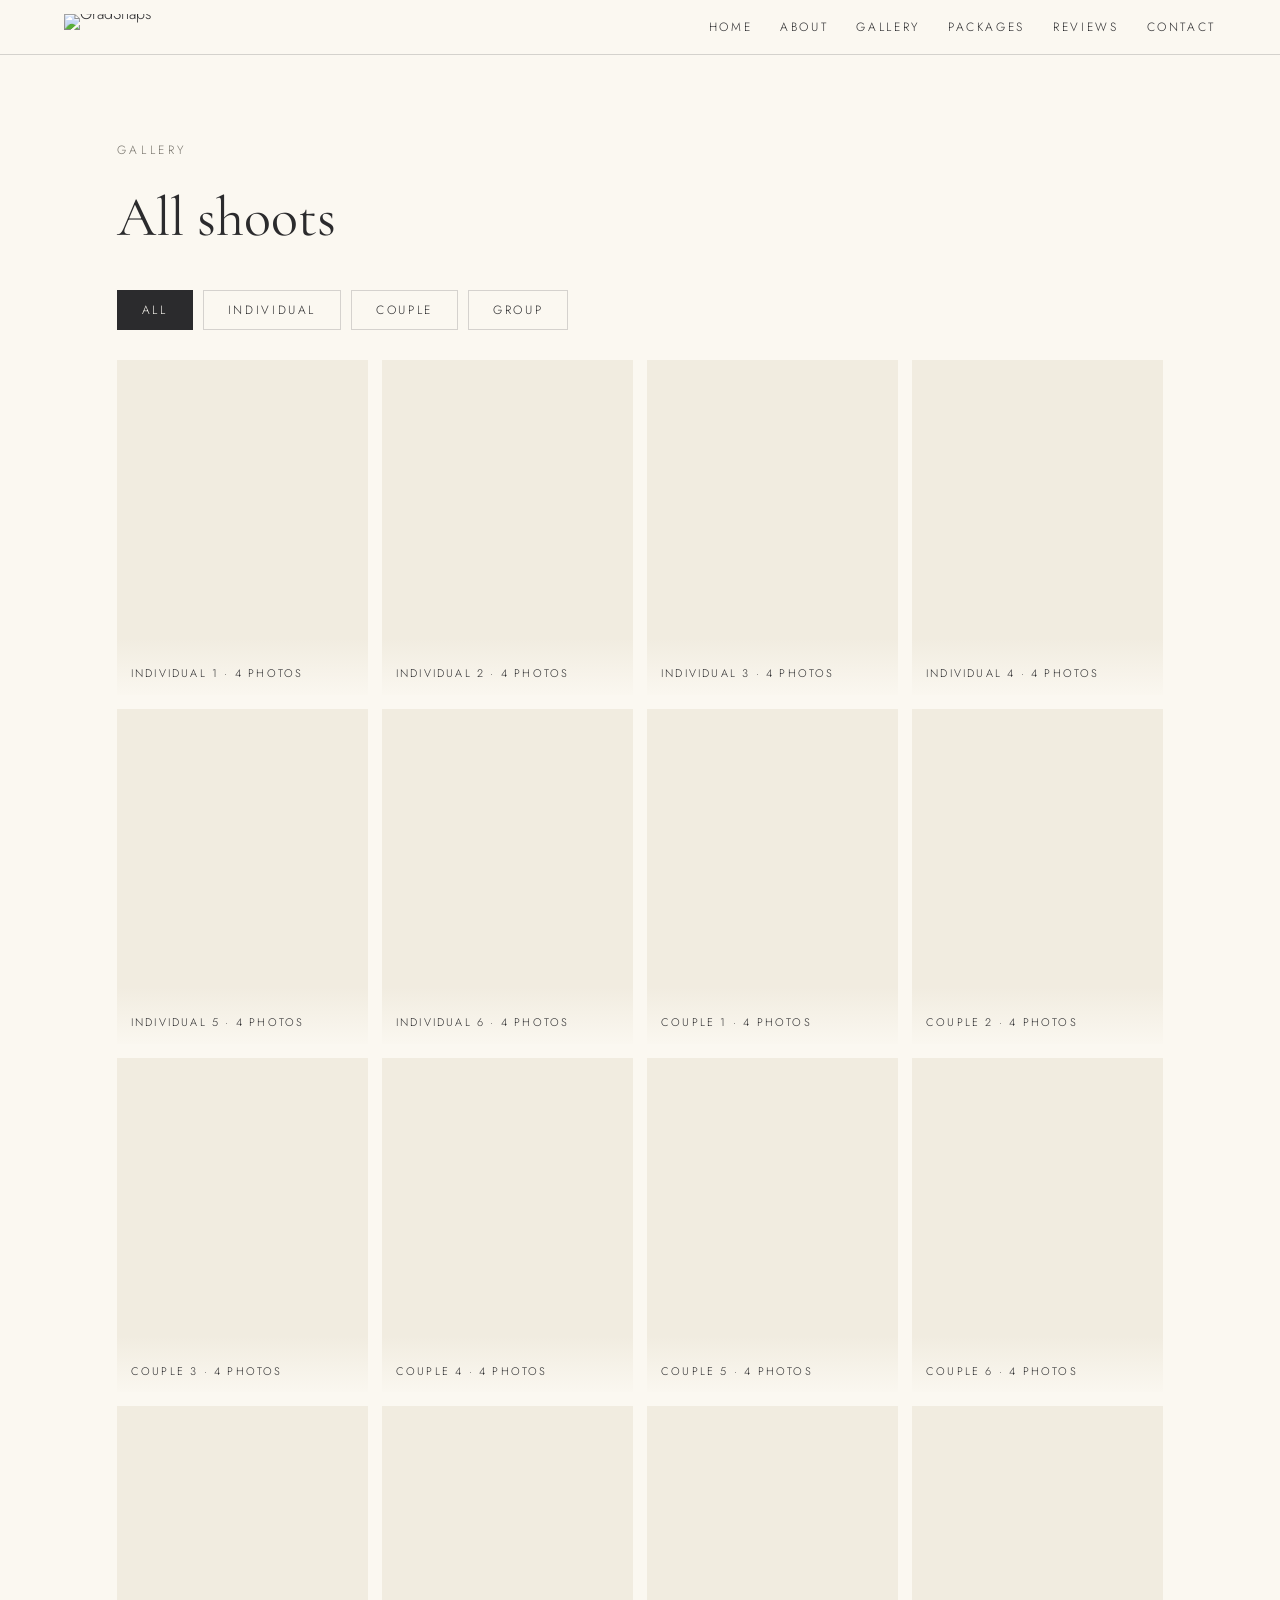
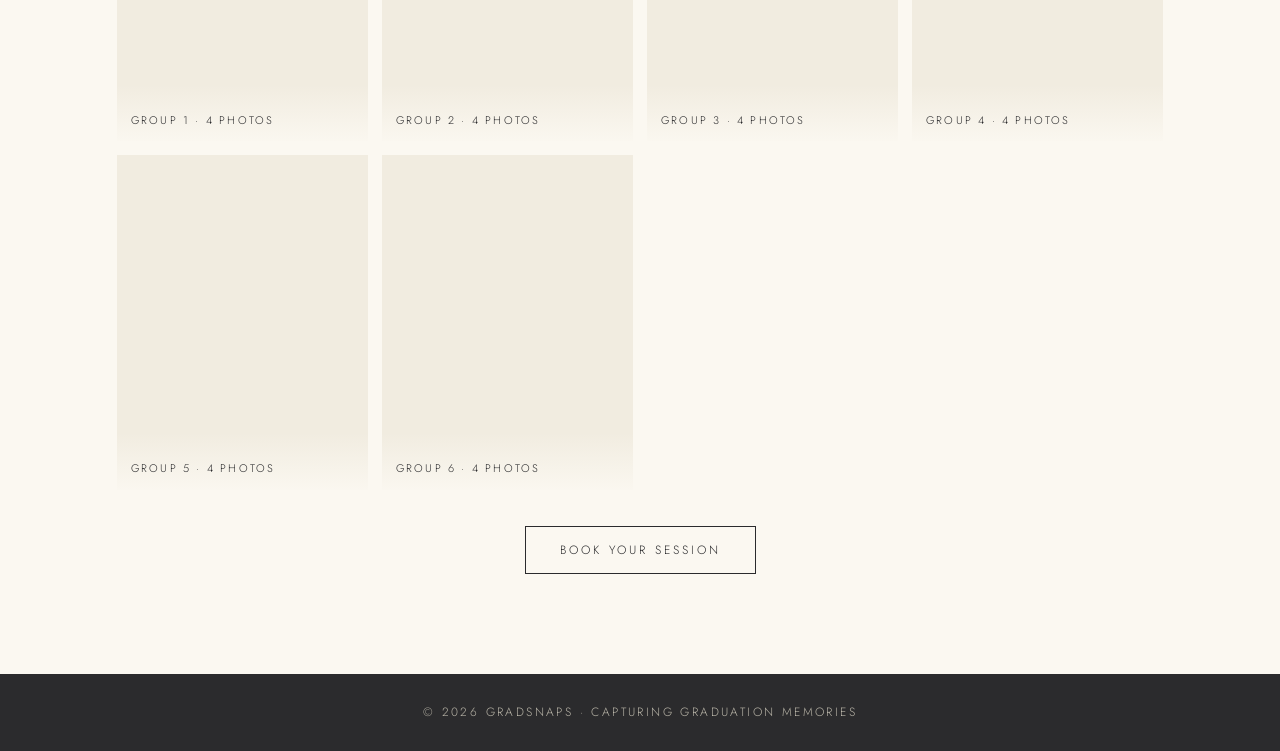
==== gallery.html @ 16de1218 "Add files via upload" ====
<!DOCTYPE html>
<html lang="en">
<head>
<meta charset="utf-8">
<meta name="viewport" content="width=device-width, initial-scale=1, viewport-fit=cover">
<title>Gallery — GradSnaps</title>
<link rel="icon" href="images/logo.png">
<link href="https://fonts.googleapis.com/css2?family=Cormorant+Garamond:ital,wght@0,400;0,500;1,400&family=Jost:wght@300;400;500&display=swap" rel="stylesheet">
<link rel="stylesheet" href="style.css">
</head>
<body data-page="gallery">
<nav id="nav"></nav>
<section class="first">
  <div class="eyebrow">Gallery</div>
  <h2>All shoots</h2>
  <div class="tabs" id="tabs"></div><div class="grid" id="grid"></div>
  <div class="more"><a class="btn" href="index.html#packages">Book Your Session</a></div>
</section>
<footer>© 2026 GradSnaps · Capturing graduation memories</footer>
<script src="site-data.js"></script>
<script src="site.js"></script>
</body>
</html>
---- style.css ----
:root{--ivory:#fbf8f1;--ivory2:#f1ece0;--char:#2b2b2d;--mute:#77746c;--line:rgba(43,43,45,.18);
box-sizing:border-box;padding-top:env(safe-area-inset-top,0px);padding-bottom:env(safe-area-inset-bottom,0px)}
html{scroll-behavior:smooth;scroll-padding-top:70px}
*{box-sizing:border-box}
body{margin:0;background:var(--ivory);color:var(--char);font-family:Jost,system-ui,sans-serif;font-weight:300;line-height:1.7}
h1,h2,h3{font-family:'Cormorant Garamond',Georgia,serif;font-weight:400;margin:0}
a{color:inherit;text-decoration:none}
nav{position:fixed;top:0;left:0;right:0;z-index:20;display:flex;justify-content:space-between;align-items:center;padding:calc(14px + env(safe-area-inset-top,0px)) 5vw 14px;background:rgba(251,248,241,.9);backdrop-filter:blur(8px);border-bottom:1px solid var(--line)}
nav img{height:24px}
nav ul{display:flex;gap:28px;list-style:none;margin:0;padding:0;font-size:12px;letter-spacing:.22em;text-transform:uppercase}
nav a:hover{opacity:.55}
.hero{position:relative;overflow:hidden;background:linear-gradient(180deg,#fbf8f1,#eee5d3);min-height:100vh;display:flex;flex-direction:column;align-items:center;justify-content:center;text-align:center;padding:120px 6vw 80px}.hero>*{position:relative;z-index:1}.hero .hbg{position:absolute;inset:0;z-index:0}
.hero img{width:min(520px,80vw)}
.hero p{font-family:'Cormorant Garamond',serif;font-style:italic;font-size:clamp(20px,3vw,28px);margin:28px 0 36px}
.btn{display:inline-block;border:1px solid var(--char);padding:13px 34px;font-size:12px;letter-spacing:.25em;text-transform:uppercase;cursor:pointer;background:none;color:var(--char);font-family:inherit;transition:.25s}
.btn:hover,.btn.solid{background:var(--char);color:var(--ivory)}
.btn.solid:hover{background:transparent;color:var(--char)}
section{padding:100px 6vw;max-width:1200px;margin:auto}
.eyebrow{font-size:12px;letter-spacing:.3em;text-transform:uppercase;color:var(--mute)}
h2{font-size:clamp(36px,5vw,56px);margin:10px 0 24px}
.about{display:grid;grid-template-columns:1fr 1fr;gap:60px;align-items:center}
.about .art{aspect-ratio:4/5;background:var(--char);color:var(--ivory);display:flex;align-items:center;justify-content:center;font-family:'Cormorant Garamond',serif;font-style:italic;font-size:26px;text-align:center;padding:30px}
.tabs{display:flex;gap:10px;flex-wrap:wrap;margin:10px 0 30px}
.tabs button{border:1px solid var(--line);background:none;padding:9px 24px;font:inherit;font-size:12px;letter-spacing:.22em;text-transform:uppercase;cursor:pointer;color:var(--char)}
.tabs button.on{background:var(--char);color:var(--ivory);border-color:var(--char)}
.grid{display:grid;grid-template-columns:repeat(auto-fill,minmax(230px,1fr));gap:14px}
.ph{position:relative;overflow:hidden;aspect-ratio:3/4;background:var(--ivory2)}.ph svg{display:block;width:100%;height:100%}.ph .cap{position:absolute;left:0;right:0;bottom:0;padding:22px 14px 12px;font-size:10px;letter-spacing:.2em;text-transform:uppercase;color:var(--char);background:linear-gradient(transparent,rgba(251,248,241,.85))}
.ph:nth-child(3n+2){aspect-ratio:4/5}
.more{text-align:center;margin-top:36px}
.note{font-size:13px;color:var(--mute);text-align:center;margin-top:14px}
.pk{border-top:1px solid var(--line);border-bottom:1px solid var(--line);background:var(--ivory2);max-width:none}
.pk-in{max-width:1200px;margin:auto}
.cards{display:grid;grid-template-columns:repeat(auto-fit,minmax(260px,1fr));gap:22px;margin-top:30px}
.card{border:1px solid var(--line);background:var(--ivory);padding:36px 30px;display:flex;flex-direction:column}
.card .n{font-size:12px;letter-spacing:.3em;color:var(--mute)}
.card h3{font-size:42px;margin:6px 0 0}
.card .pr{font-family:'Cormorant Garamond',serif;font-size:24px;margin-bottom:18px}
.card ul{list-style:none;padding:0;margin:0 0 28px;flex:1}
.card li{padding:8px 0;border-bottom:1px solid var(--line);font-size:15px}
.adv{margin-top:26px;font-size:14px;color:var(--mute)}
.modal{position:fixed;inset:0;background:rgba(29,29,31,.55);display:none;align-items:center;justify-content:center;z-index:50;padding:20px}
.modal.open{display:flex}
.box{background:var(--ivory);max-width:480px;width:100%;padding:36px 30px;max-height:92vh;overflow:auto}
.box h3{font-size:34px}
label{display:block;font-size:11px;letter-spacing:.2em;text-transform:uppercase;margin:14px 0 4px;color:var(--mute)}
input,select,textarea{width:100%;padding:11px 12px;border:1px solid var(--line);background:#fff;font:inherit;color:var(--char)}
.sum{margin:18px 0;padding:14px;background:var(--ivory2);font-size:14px}
.box .btn{width:100%;margin-top:8px}
.bank{border:1px solid var(--line);background:#fff;padding:14px 16px;margin:10px 0;font-size:14px;display:flex;justify-content:space-between;align-items:center;gap:10px}.bank b{font-weight:500}.bank small{display:block;color:var(--mute);font-size:12px}.bank button{border:1px solid var(--char);background:none;padding:6px 12px;font:inherit;font-size:11px;letter-spacing:.15em;text-transform:uppercase;cursor:pointer;color:var(--char);flex:none}.steps{font-size:13px;color:var(--mute);margin:14px 0 6px;padding-left:18px}.close{float:right;cursor:pointer;font-size:26px;line-height:1}
.contact{display:grid;grid-template-columns:1fr 1fr;gap:60px}
.cl p{margin:6px 0}
.links{display:flex;gap:12px;flex-wrap:wrap;margin-top:22px}
.links a{width:46px;height:46px;border:1px solid var(--char);display:flex;align-items:center;justify-content:center;transition:.25s}.links a:hover{background:var(--char);color:var(--ivory)}.links svg{width:20px;height:20px}
.rv{display:grid;grid-template-columns:repeat(auto-fit,minmax(260px,1fr));gap:20px;margin:30px 0}.rc{border:1px solid var(--line);background:#fff;padding:26px}.rc .st{letter-spacing:.2em;font-size:14px}.rc p{font-family:'Cormorant Garamond',serif;font-size:21px;line-height:1.4;margin:10px 0}.rc small{color:var(--mute);letter-spacing:.15em;text-transform:uppercase;font-size:11px}.rv .empty{grid-column:1/-1;text-align:center;color:var(--mute);padding:36px;border:1px dashed var(--line)}.rform{max-width:560px;margin:auto;border-top:1px solid var(--line);padding-top:30px}
.abar{position:fixed;left:50%;transform:translateX(-50%);bottom:calc(16px + env(safe-area-inset-bottom,0px));z-index:40;display:flex;gap:8px;background:var(--char);padding:8px}.abar button,.radm button{border:1px solid var(--ivory);background:none;color:var(--ivory);padding:9px 16px;font:inherit;font-size:11px;letter-spacing:.15em;text-transform:uppercase;cursor:pointer}.radm{margin-top:12px;display:flex;gap:8px}.radm button{border-color:var(--char);color:var(--char);padding:6px 12px}.aadd{text-align:center;margin-top:24px}.ph img{width:100%;height:100%;object-fit:cover;display:block}.del{position:absolute;top:8px;right:8px;z-index:2;background:var(--char);color:var(--ivory);border:0;width:30px;height:30px;font-size:18px;cursor:pointer}#toast{position:fixed;left:50%;transform:translateX(-50%);bottom:84px;background:var(--char);color:var(--ivory);padding:10px 18px;font-size:13px;z-index:60;opacity:0;transition:.3s;max-width:90vw;text-align:center}
footer{background:var(--char);color:#b9b5a8;text-align:center;padding:28px;font-size:12px;letter-spacing:.2em;text-transform:uppercase}
@media(max-width:760px){nav ul{gap:14px;font-size:10px;letter-spacing:.12em}nav img{display:none}.about,.contact{grid-template-columns:1fr;gap:36px}section{padding:70px 6vw}}
.shoot{position:relative;aspect-ratio:3/4;overflow:hidden;cursor:pointer;background:var(--ivory2)}.shoot img{display:none}.shoot img:first-child{display:block;width:100%;height:100%;object-fit:cover;transition:.5s}.shoot:hover img:first-child{transform:scale(1.05)}.shoot::after{content:attr(data-title) " \00b7  4 photos";position:absolute;left:0;right:0;bottom:0;padding:26px 14px 12px;font-size:11px;letter-spacing:.2em;text-transform:uppercase;background:linear-gradient(transparent,rgba(251,248,241,.92))}
.lb{position:fixed;inset:0;background:rgba(18,15,15,.96);display:none;flex-direction:column;align-items:center;justify-content:center;z-index:60;padding:16px 12px calc(16px + env(safe-area-inset-bottom,0px))}.lb.open{display:flex}
.lbc{position:absolute;top:calc(14px + env(safe-area-inset-top,0px));right:20px;color:#fbf8f1;font-size:34px;cursor:pointer;line-height:1;z-index:2}
.lbt{color:#a9a597;font-size:12px;letter-spacing:.3em;text-transform:uppercase;margin-bottom:10px}
.lbs{display:flex;align-items:center;justify-content:center;gap:clamp(8px,4vw,60px);width:100%}
.lbs img{max-height:66vh;max-width:min(80vw,720px);object-fit:contain;display:block;min-width:0}
.ar{width:54px;height:54px;border-radius:50%;border:1px solid rgba(251,248,241,.6);background:none;color:#fbf8f1;font-size:22px;cursor:pointer;flex:none}.ar:hover{background:#fbf8f1;color:#2b2b2d}
.lbn{color:#cfcabb;letter-spacing:.2em;margin:14px 0 10px;font-size:18px}.lbn b{color:#c9a96a;font-weight:400}
.lbth{display:flex;gap:12px;overflow-x:auto;max-width:100%;padding:4px;position:relative}.lbth img{height:72px;width:54px;object-fit:cover;opacity:.5;cursor:pointer;border:2px solid transparent;flex:none}.lbth img.on{opacity:1;border-color:#c9a96a}
@media(max-width:600px){.ar{width:38px;height:38px;font-size:16px}.lbs img{max-height:60vh}}

nav .logo{display:block;line-height:0}nav img{display:block;height:26px;width:auto}
.burger{display:none;background:none;border:1px solid var(--char);width:42px;height:38px;font-size:20px;cursor:pointer;color:var(--char)}
.hero{min-height:100vh;min-height:100svh}
.hero.hasimg{background:linear-gradient(rgba(251,248,241,.55),rgba(251,248,241,.55)),url('images/header.jpg') center/cover no-repeat}
.hero.hasimg .hbg{display:none}
section.first{padding-top:140px}
.avail{font-size:13px;margin:6px 0 0;color:var(--mute)}.avail.bad{color:#9b3d3d}
.shoot::after{content:attr(data-title) " \00b7  " attr(data-count) " photos"}
input,select,textarea{font-size:16px}
img{max-width:100%}
@media(max-width:820px){.burger{display:block}nav ul{display:none;position:absolute;top:100%;left:0;right:0;flex-direction:column;gap:0;background:var(--ivory);border-bottom:1px solid var(--line);padding:6px 5vw 14px;font-size:13px;letter-spacing:.2em}nav ul.open{display:flex}nav li a{display:block;padding:12px 0;border-bottom:1px solid var(--line)}nav img{display:block}}
@media(max-width:600px){.grid{grid-template-columns:repeat(2,1fr);gap:10px}.tabs button{padding:8px 14px;letter-spacing:.12em}.box{padding:26px 18px}.hero{padding-top:100px}.shoot::after{font-size:9px;letter-spacing:.1em;padding:20px 8px 8px}section.first{padding-top:110px}}
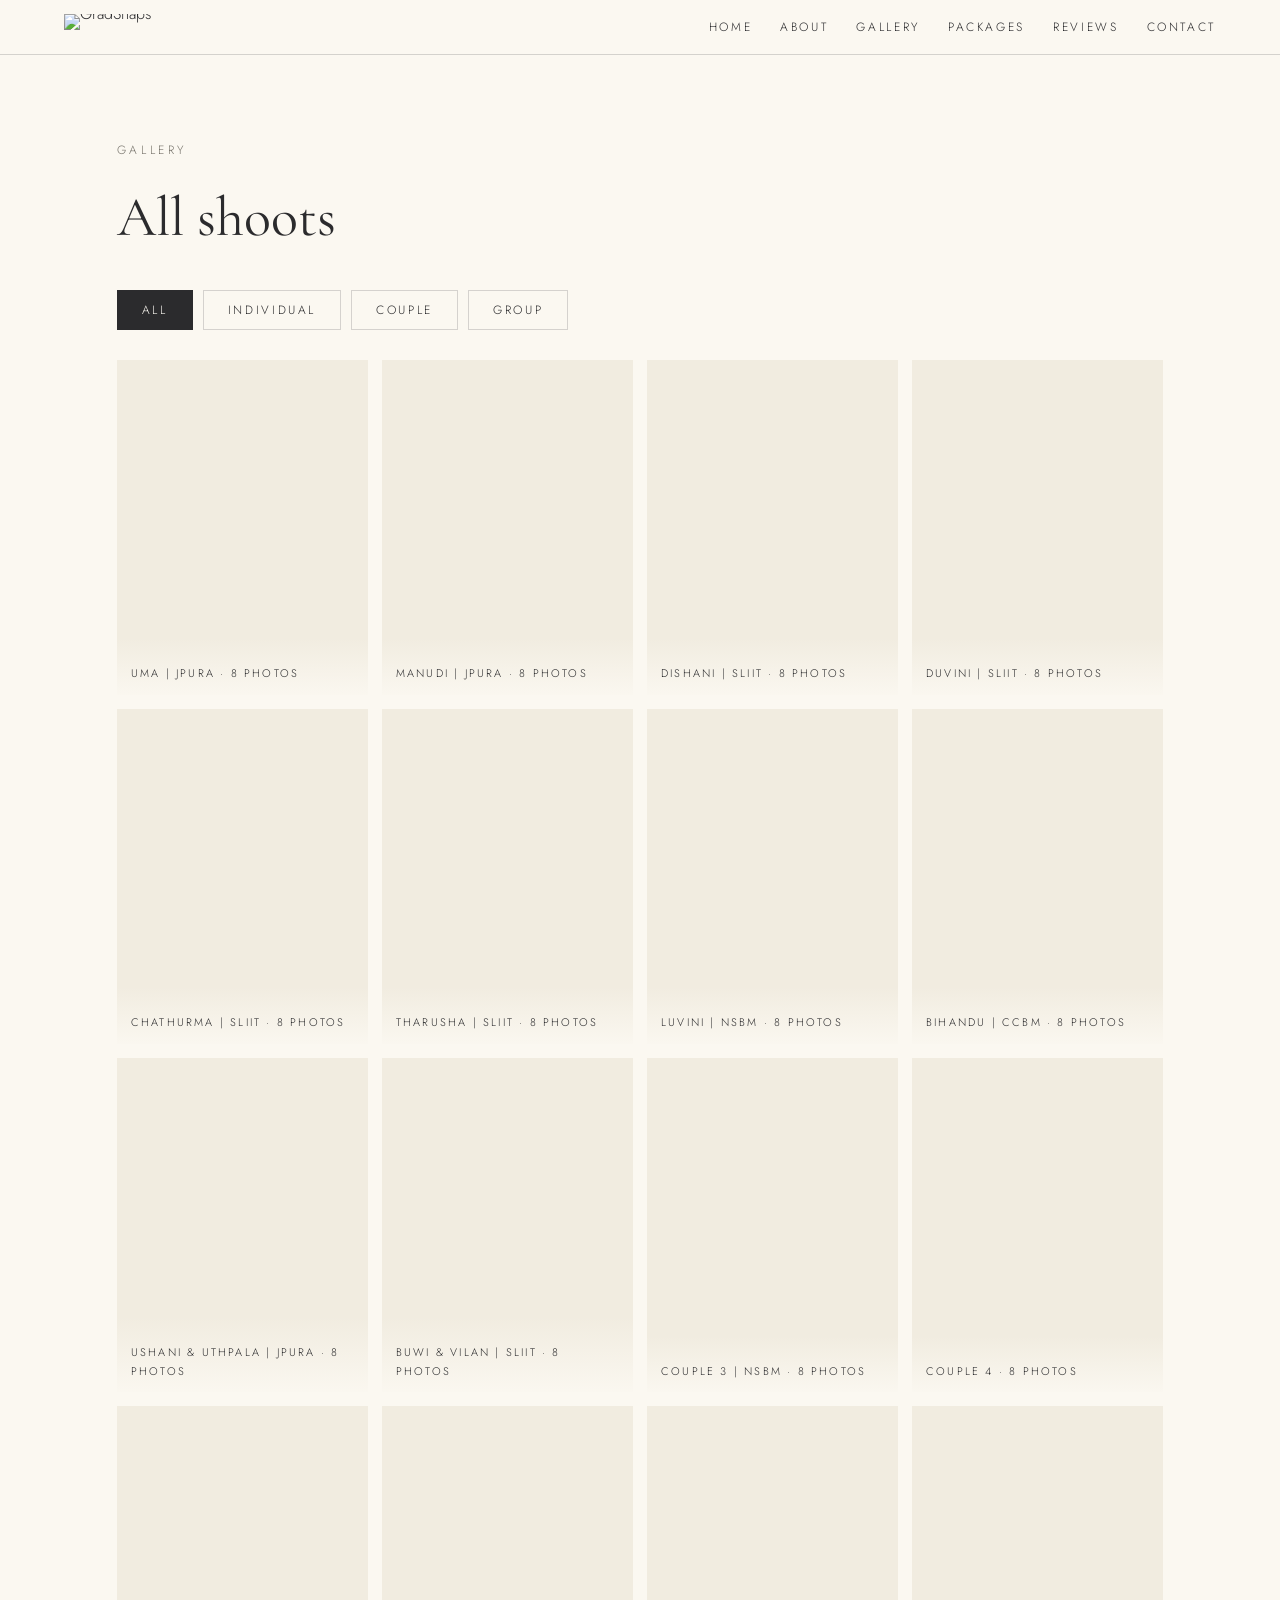
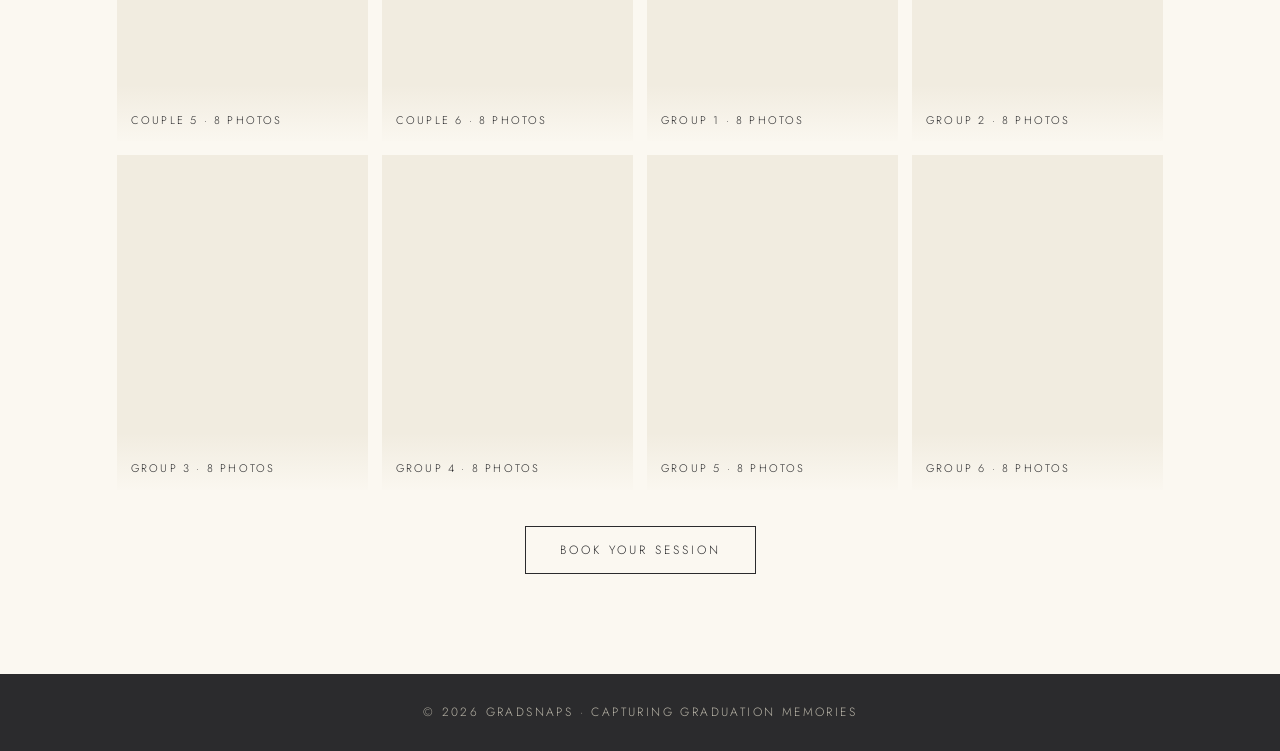
==== commit 22f5cdba: "Add files via upload" ====
--- a/gallery.html
+++ b/gallery.html
@@ -18,6 +18,7 @@
 </section>
 <footer>© 2026 GradSnaps · Capturing graduation memories</footer>
 <script src="site-data.js"></script>
+<script src="gallery-data.js"></script>
 <script src="site.js"></script>
 </body>
 </html>
--- a/style.css
+++ b/style.css
@@ -1,81 +1,954 @@
-
-:root{--ivory:#fbf8f1;--ivory2:#f1ece0;--char:#2b2b2d;--mute:#77746c;--line:rgba(43,43,45,.18);
-box-sizing:border-box;padding-top:env(safe-area-inset-top,0px);padding-bottom:env(safe-area-inset-bottom,0px)}
-html{scroll-behavior:smooth;scroll-padding-top:70px}
-*{box-sizing:border-box}
-body{margin:0;background:var(--ivory);color:var(--char);font-family:Jost,system-ui,sans-serif;font-weight:300;line-height:1.7}
-h1,h2,h3{font-family:'Cormorant Garamond',Georgia,serif;font-weight:400;margin:0}
-a{color:inherit;text-decoration:none}
-nav{position:fixed;top:0;left:0;right:0;z-index:20;display:flex;justify-content:space-between;align-items:center;padding:calc(14px + env(safe-area-inset-top,0px)) 5vw 14px;background:rgba(251,248,241,.9);backdrop-filter:blur(8px);border-bottom:1px solid var(--line)}
-nav img{height:24px}
-nav ul{display:flex;gap:28px;list-style:none;margin:0;padding:0;font-size:12px;letter-spacing:.22em;text-transform:uppercase}
-nav a:hover{opacity:.55}
-.hero{position:relative;overflow:hidden;background:linear-gradient(180deg,#fbf8f1,#eee5d3);min-height:100vh;display:flex;flex-direction:column;align-items:center;justify-content:center;text-align:center;padding:120px 6vw 80px}.hero>*{position:relative;z-index:1}.hero .hbg{position:absolute;inset:0;z-index:0}
-.hero img{width:min(520px,80vw)}
-.hero p{font-family:'Cormorant Garamond',serif;font-style:italic;font-size:clamp(20px,3vw,28px);margin:28px 0 36px}
-.btn{display:inline-block;border:1px solid var(--char);padding:13px 34px;font-size:12px;letter-spacing:.25em;text-transform:uppercase;cursor:pointer;background:none;color:var(--char);font-family:inherit;transition:.25s}
-.btn:hover,.btn.solid{background:var(--char);color:var(--ivory)}
-.btn.solid:hover{background:transparent;color:var(--char)}
-section{padding:100px 6vw;max-width:1200px;margin:auto}
-.eyebrow{font-size:12px;letter-spacing:.3em;text-transform:uppercase;color:var(--mute)}
-h2{font-size:clamp(36px,5vw,56px);margin:10px 0 24px}
-.about{display:grid;grid-template-columns:1fr 1fr;gap:60px;align-items:center}
-.about .art{aspect-ratio:4/5;background:var(--char);color:var(--ivory);display:flex;align-items:center;justify-content:center;font-family:'Cormorant Garamond',serif;font-style:italic;font-size:26px;text-align:center;padding:30px}
-.tabs{display:flex;gap:10px;flex-wrap:wrap;margin:10px 0 30px}
-.tabs button{border:1px solid var(--line);background:none;padding:9px 24px;font:inherit;font-size:12px;letter-spacing:.22em;text-transform:uppercase;cursor:pointer;color:var(--char)}
-.tabs button.on{background:var(--char);color:var(--ivory);border-color:var(--char)}
-.grid{display:grid;grid-template-columns:repeat(auto-fill,minmax(230px,1fr));gap:14px}
-.ph{position:relative;overflow:hidden;aspect-ratio:3/4;background:var(--ivory2)}.ph svg{display:block;width:100%;height:100%}.ph .cap{position:absolute;left:0;right:0;bottom:0;padding:22px 14px 12px;font-size:10px;letter-spacing:.2em;text-transform:uppercase;color:var(--char);background:linear-gradient(transparent,rgba(251,248,241,.85))}
-.ph:nth-child(3n+2){aspect-ratio:4/5}
-.more{text-align:center;margin-top:36px}
-.note{font-size:13px;color:var(--mute);text-align:center;margin-top:14px}
-.pk{border-top:1px solid var(--line);border-bottom:1px solid var(--line);background:var(--ivory2);max-width:none}
-.pk-in{max-width:1200px;margin:auto}
-.cards{display:grid;grid-template-columns:repeat(auto-fit,minmax(260px,1fr));gap:22px;margin-top:30px}
-.card{border:1px solid var(--line);background:var(--ivory);padding:36px 30px;display:flex;flex-direction:column}
-.card .n{font-size:12px;letter-spacing:.3em;color:var(--mute)}
-.card h3{font-size:42px;margin:6px 0 0}
-.card .pr{font-family:'Cormorant Garamond',serif;font-size:24px;margin-bottom:18px}
-.card ul{list-style:none;padding:0;margin:0 0 28px;flex:1}
-.card li{padding:8px 0;border-bottom:1px solid var(--line);font-size:15px}
-.adv{margin-top:26px;font-size:14px;color:var(--mute)}
-.modal{position:fixed;inset:0;background:rgba(29,29,31,.55);display:none;align-items:center;justify-content:center;z-index:50;padding:20px}
-.modal.open{display:flex}
-.box{background:var(--ivory);max-width:480px;width:100%;padding:36px 30px;max-height:92vh;overflow:auto}
-.box h3{font-size:34px}
-label{display:block;font-size:11px;letter-spacing:.2em;text-transform:uppercase;margin:14px 0 4px;color:var(--mute)}
-input,select,textarea{width:100%;padding:11px 12px;border:1px solid var(--line);background:#fff;font:inherit;color:var(--char)}
-.sum{margin:18px 0;padding:14px;background:var(--ivory2);font-size:14px}
-.box .btn{width:100%;margin-top:8px}
-.bank{border:1px solid var(--line);background:#fff;padding:14px 16px;margin:10px 0;font-size:14px;display:flex;justify-content:space-between;align-items:center;gap:10px}.bank b{font-weight:500}.bank small{display:block;color:var(--mute);font-size:12px}.bank button{border:1px solid var(--char);background:none;padding:6px 12px;font:inherit;font-size:11px;letter-spacing:.15em;text-transform:uppercase;cursor:pointer;color:var(--char);flex:none}.steps{font-size:13px;color:var(--mute);margin:14px 0 6px;padding-left:18px}.close{float:right;cursor:pointer;font-size:26px;line-height:1}
-.contact{display:grid;grid-template-columns:1fr 1fr;gap:60px}
-.cl p{margin:6px 0}
-.links{display:flex;gap:12px;flex-wrap:wrap;margin-top:22px}
-.links a{width:46px;height:46px;border:1px solid var(--char);display:flex;align-items:center;justify-content:center;transition:.25s}.links a:hover{background:var(--char);color:var(--ivory)}.links svg{width:20px;height:20px}
-.rv{display:grid;grid-template-columns:repeat(auto-fit,minmax(260px,1fr));gap:20px;margin:30px 0}.rc{border:1px solid var(--line);background:#fff;padding:26px}.rc .st{letter-spacing:.2em;font-size:14px}.rc p{font-family:'Cormorant Garamond',serif;font-size:21px;line-height:1.4;margin:10px 0}.rc small{color:var(--mute);letter-spacing:.15em;text-transform:uppercase;font-size:11px}.rv .empty{grid-column:1/-1;text-align:center;color:var(--mute);padding:36px;border:1px dashed var(--line)}.rform{max-width:560px;margin:auto;border-top:1px solid var(--line);padding-top:30px}
-.abar{position:fixed;left:50%;transform:translateX(-50%);bottom:calc(16px + env(safe-area-inset-bottom,0px));z-index:40;display:flex;gap:8px;background:var(--char);padding:8px}.abar button,.radm button{border:1px solid var(--ivory);background:none;color:var(--ivory);padding:9px 16px;font:inherit;font-size:11px;letter-spacing:.15em;text-transform:uppercase;cursor:pointer}.radm{margin-top:12px;display:flex;gap:8px}.radm button{border-color:var(--char);color:var(--char);padding:6px 12px}.aadd{text-align:center;margin-top:24px}.ph img{width:100%;height:100%;object-fit:cover;display:block}.del{position:absolute;top:8px;right:8px;z-index:2;background:var(--char);color:var(--ivory);border:0;width:30px;height:30px;font-size:18px;cursor:pointer}#toast{position:fixed;left:50%;transform:translateX(-50%);bottom:84px;background:var(--char);color:var(--ivory);padding:10px 18px;font-size:13px;z-index:60;opacity:0;transition:.3s;max-width:90vw;text-align:center}
-footer{background:var(--char);color:#b9b5a8;text-align:center;padding:28px;font-size:12px;letter-spacing:.2em;text-transform:uppercase}
-@media(max-width:760px){nav ul{gap:14px;font-size:10px;letter-spacing:.12em}nav img{display:none}.about,.contact{grid-template-columns:1fr;gap:36px}section{padding:70px 6vw}}
-.shoot{position:relative;aspect-ratio:3/4;overflow:hidden;cursor:pointer;background:var(--ivory2)}.shoot img{display:none}.shoot img:first-child{display:block;width:100%;height:100%;object-fit:cover;transition:.5s}.shoot:hover img:first-child{transform:scale(1.05)}.shoot::after{content:attr(data-title) " \00b7  4 photos";position:absolute;left:0;right:0;bottom:0;padding:26px 14px 12px;font-size:11px;letter-spacing:.2em;text-transform:uppercase;background:linear-gradient(transparent,rgba(251,248,241,.92))}
-.lb{position:fixed;inset:0;background:rgba(18,15,15,.96);display:none;flex-direction:column;align-items:center;justify-content:center;z-index:60;padding:16px 12px calc(16px + env(safe-area-inset-bottom,0px))}.lb.open{display:flex}
-.lbc{position:absolute;top:calc(14px + env(safe-area-inset-top,0px));right:20px;color:#fbf8f1;font-size:34px;cursor:pointer;line-height:1;z-index:2}
-.lbt{color:#a9a597;font-size:12px;letter-spacing:.3em;text-transform:uppercase;margin-bottom:10px}
-.lbs{display:flex;align-items:center;justify-content:center;gap:clamp(8px,4vw,60px);width:100%}
-.lbs img{max-height:66vh;max-width:min(80vw,720px);object-fit:contain;display:block;min-width:0}
-.ar{width:54px;height:54px;border-radius:50%;border:1px solid rgba(251,248,241,.6);background:none;color:#fbf8f1;font-size:22px;cursor:pointer;flex:none}.ar:hover{background:#fbf8f1;color:#2b2b2d}
-.lbn{color:#cfcabb;letter-spacing:.2em;margin:14px 0 10px;font-size:18px}.lbn b{color:#c9a96a;font-weight:400}
-.lbth{display:flex;gap:12px;overflow-x:auto;max-width:100%;padding:4px;position:relative}.lbth img{height:72px;width:54px;object-fit:cover;opacity:.5;cursor:pointer;border:2px solid transparent;flex:none}.lbth img.on{opacity:1;border-color:#c9a96a}
-@media(max-width:600px){.ar{width:38px;height:38px;font-size:16px}.lbs img{max-height:60vh}}
-
-nav .logo{display:block;line-height:0}nav img{display:block;height:26px;width:auto}
-.burger{display:none;background:none;border:1px solid var(--char);width:42px;height:38px;font-size:20px;cursor:pointer;color:var(--char)}
-.hero{min-height:100vh;min-height:100svh}
-.hero.hasimg{background:linear-gradient(rgba(251,248,241,.55),rgba(251,248,241,.55)),url('images/header.jpg') center/cover no-repeat}
-.hero.hasimg .hbg{display:none}
-section.first{padding-top:140px}
-.avail{font-size:13px;margin:6px 0 0;color:var(--mute)}.avail.bad{color:#9b3d3d}
-.shoot::after{content:attr(data-title) " \00b7  " attr(data-count) " photos"}
-input,select,textarea{font-size:16px}
-img{max-width:100%}
-@media(max-width:820px){.burger{display:block}nav ul{display:none;position:absolute;top:100%;left:0;right:0;flex-direction:column;gap:0;background:var(--ivory);border-bottom:1px solid var(--line);padding:6px 5vw 14px;font-size:13px;letter-spacing:.2em}nav ul.open{display:flex}nav li a{display:block;padding:12px 0;border-bottom:1px solid var(--line)}nav img{display:block}}
-@media(max-width:600px){.grid{grid-template-columns:repeat(2,1fr);gap:10px}.tabs button{padding:8px 14px;letter-spacing:.12em}.box{padding:26px 18px}.hero{padding-top:100px}.shoot::after{font-size:9px;letter-spacing:.1em;padding:20px 8px 8px}section.first{padding-top:110px}}
+:root {
+    --ivory: #fbf8f1;
+    --ivory2: #f1ece0;
+    --char: #2b2b2d;
+    --mute: #77746c;
+    --line: rgba(43, 43, 45, .18);
+    box-sizing: border-box;
+    padding-top: env(safe-area-inset-top, 0px);
+    padding-bottom: env(safe-area-inset-bottom, 0px)
+}
+
+html {
+    scroll-behavior: smooth;
+    scroll-padding-top: 70px
+}
+
+* {
+    box-sizing: border-box
+}
+
+body {
+    margin: 0;
+    background: var(--ivory);
+    color: var(--char);
+    font-family: Jost, system-ui, sans-serif;
+    font-weight: 300;
+    line-height: 1.7
+}
+
+h1,
+h2,
+h3 {
+    font-family: 'Cormorant Garamond', Georgia, serif;
+    font-weight: 400;
+    margin: 0
+}
+
+a {
+    color: inherit;
+    text-decoration: none
+}
+
+nav {
+    position: fixed;
+    top: 0;
+    left: 0;
+    right: 0;
+    z-index: 20;
+    display: flex;
+    justify-content: space-between;
+    align-items: center;
+    padding: calc(14px + env(safe-area-inset-top, 0px)) 5vw 14px;
+    background: rgba(251, 248, 241, .9);
+    backdrop-filter: blur(8px);
+    border-bottom: 1px solid var(--line)
+}
+
+nav img {
+    height: 24px
+}
+
+nav ul {
+    display: flex;
+    gap: 28px;
+    list-style: none;
+    margin: 0;
+    padding: 0;
+    font-size: 12px;
+    letter-spacing: .22em;
+    text-transform: uppercase
+}
+
+nav a:hover {
+    opacity: .55
+}
+
+.hero {
+    position: relative;
+    overflow: hidden;
+    background: linear-gradient(180deg, #fbf8f1, #eee5d3);
+    min-height: 100vh;
+    display: flex;
+    flex-direction: column;
+    align-items: center;
+    justify-content: center;
+    text-align: center;
+    padding: 120px 6vw 80px
+}
+
+.hero>* {
+    position: relative;
+    z-index: 1
+}
+
+.hero .hbg {
+    position: absolute;
+    inset: 0;
+    z-index: 0
+}
+
+.hero img {
+    width: min(520px, 80vw)
+}
+
+.hero p {
+    font-family: 'Cormorant Garamond', serif;
+    font-style: italic;
+    font-size: clamp(20px, 3vw, 28px);
+    margin: 28px 0 36px
+}
+
+.btn {
+    display: inline-block;
+    border: 1px solid var(--char);
+    padding: 13px 34px;
+    font-size: 12px;
+    letter-spacing: .25em;
+    text-transform: uppercase;
+    cursor: pointer;
+    background: none;
+    color: var(--char);
+    font-family: inherit;
+    transition: .25s
+}
+
+.btn:hover,
+.btn.solid {
+    background: var(--char);
+    color: var(--ivory)
+}
+
+.btn.solid:hover {
+    background: transparent;
+    color: var(--char)
+}
+
+section {
+    padding: 100px 6vw;
+    max-width: 1200px;
+    margin: auto
+}
+
+.eyebrow {
+    font-size: 12px;
+    letter-spacing: .3em;
+    text-transform: uppercase;
+    color: var(--mute)
+}
+
+h2 {
+    font-size: clamp(36px, 5vw, 56px);
+    margin: 10px 0 24px
+}
+
+.about {
+    display: grid;
+    grid-template-columns: 1fr 1fr;
+    gap: 60px;
+    align-items: center
+}
+
+.about .art {
+    aspect-ratio: 4/5;
+    background: var(--char);
+    color: var(--ivory);
+    display: flex;
+    align-items: center;
+    justify-content: center;
+    font-family: 'Cormorant Garamond', serif;
+    font-style: italic;
+    font-size: 26px;
+    text-align: center;
+    padding: 30px
+}
+
+.tabs {
+    display: flex;
+    gap: 10px;
+    flex-wrap: wrap;
+    margin: 10px 0 30px
+}
+
+.tabs button {
+    border: 1px solid var(--line);
+    background: none;
+    padding: 9px 24px;
+    font: inherit;
+    font-size: 12px;
+    letter-spacing: .22em;
+    text-transform: uppercase;
+    cursor: pointer;
+    color: var(--char)
+}
+
+.tabs button.on {
+    background: var(--char);
+    color: var(--ivory);
+    border-color: var(--char)
+}
+
+.grid {
+    display: grid;
+    grid-template-columns: repeat(auto-fill, minmax(230px, 1fr));
+    gap: 14px
+}
+
+.ph {
+    position: relative;
+    overflow: hidden;
+    aspect-ratio: 3/4;
+    background: var(--ivory2)
+}
+
+.ph svg {
+    display: block;
+    width: 100%;
+    height: 100%
+}
+
+.ph .cap {
+    position: absolute;
+    left: 0;
+    right: 0;
+    bottom: 0;
+    padding: 22px 14px 12px;
+    font-size: 10px;
+    letter-spacing: .2em;
+    text-transform: uppercase;
+    color: var(--char);
+    background: linear-gradient(transparent, rgba(251, 248, 241, .85))
+}
+
+.ph:nth-child(3n+2) {
+    aspect-ratio: 4/5
+}
+
+.more {
+    text-align: center;
+    margin-top: 36px
+}
+
+.note {
+    font-size: 13px;
+    color: var(--mute);
+    text-align: center;
+    margin-top: 14px
+}
+
+.pk {
+    border-top: 1px solid var(--line);
+    border-bottom: 1px solid var(--line);
+    background: var(--ivory2);
+    max-width: none
+}
+
+.pk-in {
+    max-width: 1200px;
+    margin: auto
+}
+
+.cards {
+    display: grid;
+    grid-template-columns: repeat(auto-fit, minmax(260px, 1fr));
+    gap: 22px;
+    margin-top: 30px
+}
+
+.card {
+    border: 1px solid var(--line);
+    background: var(--ivory);
+    padding: 36px 30px;
+    display: flex;
+    flex-direction: column
+}
+
+.card .n {
+    font-size: 12px;
+    letter-spacing: .3em;
+    color: var(--mute)
+}
+
+.card h3 {
+    font-size: 42px;
+    margin: 6px 0 0
+}
+
+.card .pr {
+    font-family: 'Cormorant Garamond', serif;
+    font-size: 24px;
+    margin-bottom: 18px
+}
+
+.card ul {
+    list-style: none;
+    padding: 0;
+    margin: 0 0 28px;
+    flex: 1
+}
+
+.card li {
+    padding: 8px 0;
+    border-bottom: 1px solid var(--line);
+    font-size: 15px
+}
+
+.adv {
+    margin-top: 26px;
+    font-size: 14px;
+    color: var(--mute)
+}
+
+.modal {
+    position: fixed;
+    inset: 0;
+    background: rgba(29, 29, 31, .55);
+    display: none;
+    align-items: center;
+    justify-content: center;
+    z-index: 50;
+    padding: 20px
+}
+
+.modal.open {
+    display: flex
+}
+
+.box {
+    background: var(--ivory);
+    max-width: 480px;
+    width: 100%;
+    padding: 36px 30px;
+    max-height: 92vh;
+    overflow: auto
+}
+
+.box h3 {
+    font-size: 34px
+}
+
+label {
+    display: block;
+    font-size: 11px;
+    letter-spacing: .2em;
+    text-transform: uppercase;
+    margin: 14px 0 4px;
+    color: var(--mute)
+}
+
+input,
+select,
+textarea {
+    width: 100%;
+    padding: 11px 12px;
+    border: 1px solid var(--line);
+    background: #fff;
+    font: inherit;
+    color: var(--char)
+}
+
+.sum {
+    margin: 18px 0;
+    padding: 14px;
+    background: var(--ivory2);
+    font-size: 14px
+}
+
+.box .btn {
+    width: 100%;
+    margin-top: 8px
+}
+
+.bank {
+    border: 1px solid var(--line);
+    background: #fff;
+    padding: 14px 16px;
+    margin: 10px 0;
+    font-size: 14px;
+    display: flex;
+    justify-content: space-between;
+    align-items: center;
+    gap: 10px
+}
+
+.bank b {
+    font-weight: 500
+}
+
+.bank small {
+    display: block;
+    color: var(--mute);
+    font-size: 12px
+}
+
+.bank button {
+    border: 1px solid var(--char);
+    background: none;
+    padding: 6px 12px;
+    font: inherit;
+    font-size: 11px;
+    letter-spacing: .15em;
+    text-transform: uppercase;
+    cursor: pointer;
+    color: var(--char);
+    flex: none
+}
+
+.steps {
+    font-size: 13px;
+    color: var(--mute);
+    margin: 14px 0 6px;
+    padding-left: 18px
+}
+
+.close {
+    float: right;
+    cursor: pointer;
+    font-size: 26px;
+    line-height: 1
+}
+
+.contact {
+    display: grid;
+    grid-template-columns: 1fr 1fr;
+    gap: 60px
+}
+
+.cl p {
+    margin: 6px 0
+}
+
+.links {
+    display: flex;
+    gap: 12px;
+    flex-wrap: wrap;
+    margin-top: 22px
+}
+
+.links a {
+    width: 46px;
+    height: 46px;
+    border: 1px solid var(--char);
+    display: flex;
+    align-items: center;
+    justify-content: center;
+    transition: .25s
+}
+
+.links a:hover {
+    background: var(--char);
+    color: var(--ivory)
+}
+
+.links svg {
+    width: 20px;
+    height: 20px
+}
+
+.rv {
+    display: grid;
+    grid-template-columns: repeat(auto-fit, minmax(260px, 1fr));
+    gap: 20px;
+    margin: 30px 0
+}
+
+.rc {
+    border: 1px solid var(--line);
+    background: #fff;
+    padding: 26px
+}
+
+.rc .st {
+    letter-spacing: .2em;
+    font-size: 14px
+}
+
+.rc p {
+    font-family: 'Cormorant Garamond', serif;
+    font-size: 21px;
+    line-height: 1.4;
+    margin: 10px 0
+}
+
+.rc small {
+    color: var(--mute);
+    letter-spacing: .15em;
+    text-transform: uppercase;
+    font-size: 11px
+}
+
+.rv .empty {
+    grid-column: 1/-1;
+    text-align: center;
+    color: var(--mute);
+    padding: 36px;
+    border: 1px dashed var(--line)
+}
+
+.rform {
+    max-width: 560px;
+    margin: auto;
+    border-top: 1px solid var(--line);
+    padding-top: 30px
+}
+
+.abar {
+    position: fixed;
+    left: 50%;
+    transform: translateX(-50%);
+    bottom: calc(16px + env(safe-area-inset-bottom, 0px));
+    z-index: 40;
+    display: flex;
+    gap: 8px;
+    background: var(--char);
+    padding: 8px
+}
+
+.abar button,
+.radm button {
+    border: 1px solid var(--ivory);
+    background: none;
+    color: var(--ivory);
+    padding: 9px 16px;
+    font: inherit;
+    font-size: 11px;
+    letter-spacing: .15em;
+    text-transform: uppercase;
+    cursor: pointer
+}
+
+.radm {
+    margin-top: 12px;
+    display: flex;
+    gap: 8px
+}
+
+.radm button {
+    border-color: var(--char);
+    color: var(--char);
+    padding: 6px 12px
+}
+
+.aadd {
+    text-align: center;
+    margin-top: 24px
+}
+
+.ph img {
+    width: 100%;
+    height: 100%;
+    object-fit: cover;
+    display: block
+}
+
+.del {
+    position: absolute;
+    top: 8px;
+    right: 8px;
+    z-index: 2;
+    background: var(--char);
+    color: var(--ivory);
+    border: 0;
+    width: 30px;
+    height: 30px;
+    font-size: 18px;
+    cursor: pointer
+}
+
+#toast {
+    position: fixed;
+    left: 50%;
+    transform: translateX(-50%);
+    bottom: 84px;
+    background: var(--char);
+    color: var(--ivory);
+    padding: 10px 18px;
+    font-size: 13px;
+    z-index: 60;
+    opacity: 0;
+    transition: .3s;
+    max-width: 90vw;
+    text-align: center
+}
+
+footer {
+    background: var(--char);
+    color: #b9b5a8;
+    text-align: center;
+    padding: 28px;
+    font-size: 12px;
+    letter-spacing: .2em;
+    text-transform: uppercase
+}
+
+@media(max-width:760px) {
+    nav ul {
+        gap: 14px;
+        font-size: 10px;
+        letter-spacing: .12em
+    }
+
+    nav img {
+        display: none
+    }
+
+    .about,
+    .contact {
+        grid-template-columns: 1fr;
+        gap: 36px
+    }
+
+    section {
+        padding: 70px 6vw
+    }
+}
+
+.shoot {
+    position: relative;
+    aspect-ratio: 3/4;
+    overflow: hidden;
+    cursor: pointer;
+    background: var(--ivory2)
+}
+
+.shoot img {
+    display: none
+}
+
+.shoot img:first-child {
+    display: block;
+    width: 100%;
+    height: 100%;
+    object-fit: cover;
+    transition: .5s
+}
+
+.shoot:hover img:first-child {
+    transform: scale(1.05)
+}
+
+.shoot::after {
+    content: attr(data-title) " \00b7  4 photos";
+    position: absolute;
+    left: 0;
+    right: 0;
+    bottom: 0;
+    padding: 26px 14px 12px;
+    font-size: 11px;
+    letter-spacing: .2em;
+    text-transform: uppercase;
+    background: linear-gradient(transparent, rgba(251, 248, 241, .92))
+}
+
+.lb {
+    position: fixed;
+    inset: 0;
+    background: rgba(18, 15, 15, .96);
+    display: none;
+    flex-direction: column;
+    align-items: center;
+    justify-content: center;
+    z-index: 60;
+    padding: 16px 12px calc(16px + env(safe-area-inset-bottom, 0px))
+}
+
+.lb.open {
+    display: flex
+}
+
+.lbc {
+    position: absolute;
+    top: calc(14px + env(safe-area-inset-top, 0px));
+    right: 20px;
+    color: #fbf8f1;
+    font-size: 34px;
+    cursor: pointer;
+    line-height: 1;
+    z-index: 2
+}
+
+.lbt {
+    color: #a9a597;
+    font-size: 12px;
+    letter-spacing: .3em;
+    text-transform: uppercase;
+    margin-bottom: 10px
+}
+
+.lbs {
+    display: flex;
+    align-items: center;
+    justify-content: center;
+    gap: clamp(8px, 4vw, 60px);
+    width: 100%
+}
+
+.lbs img {
+    max-height: 66vh;
+    max-width: min(80vw, 720px);
+    object-fit: contain;
+    display: block;
+    min-width: 0
+}
+
+.ar {
+    width: 54px;
+    height: 54px;
+    border-radius: 50%;
+    border: 1px solid rgba(251, 248, 241, .6);
+    background: none;
+    color: #fbf8f1;
+    font-size: 22px;
+    cursor: pointer;
+    flex: none
+}
+
+.ar:hover {
+    background: #fbf8f1;
+    color: #2b2b2d
+}
+
+.lbn {
+    color: #cfcabb;
+    letter-spacing: .2em;
+    margin: 14px 0 10px;
+    font-size: 18px
+}
+
+.lbn b {
+    color: #c9a96a;
+    font-weight: 400
+}
+
+.lbth {
+    display: flex;
+    gap: 12px;
+    overflow-x: auto;
+    max-width: 100%;
+    padding: 4px;
+    position: relative
+}
+
+.lbth img {
+    height: 72px;
+    width: 54px;
+    object-fit: cover;
+    opacity: .5;
+    cursor: pointer;
+    border: 2px solid transparent;
+    flex: none
+}
+
+.lbth img.on {
+    opacity: 1;
+    border-color: #c9a96a
+}
+
+@media(max-width:600px) {
+    .ar {
+        width: 38px;
+        height: 38px;
+        font-size: 16px
+    }
+
+    .lbs img {
+        max-height: 60vh
+    }
+}
+
+nav .logo {
+    display: block;
+    line-height: 0
+}
+
+nav img {
+    display: block;
+    height: 26px;
+    width: auto
+}
+
+.burger {
+    display: none;
+    background: none;
+    border: 1px solid var(--char);
+    width: 42px;
+    height: 38px;
+    font-size: 20px;
+    cursor: pointer;
+    color: var(--char)
+}
+
+.hero {
+    min-height: 100vh;
+    min-height: 100svh
+}
+
+.hero.hasimg {
+    background: linear-gradient(rgba(251, 248, 241, .55), rgba(251, 248, 241, .55)), url('images/header.jpg') center/cover no-repeat
+}
+
+.hero.hasimg .hbg {
+    display: none
+}
+
+section.first {
+    padding-top: 140px
+}
+
+.avail {
+    font-size: 13px;
+    margin: 6px 0 0;
+    color: var(--mute)
+}
+
+.avail.bad {
+    color: #9b3d3d
+}
+
+.shoot::after {
+    content: attr(data-title) " \00b7  " attr(data-count) " photos"
+}
+
+input,
+select,
+textarea {
+    font-size: 16px
+}
+
+img {
+    max-width: 100%
+}
+
+@media(max-width:820px) {
+    .burger {
+        display: block
+    }
+
+    nav ul {
+        display: none;
+        position: absolute;
+        top: 100%;
+        left: 0;
+        right: 0;
+        flex-direction: column;
+        gap: 0;
+        background: var(--ivory);
+        border-bottom: 1px solid var(--line);
+        padding: 6px 5vw 14px;
+        font-size: 13px;
+        letter-spacing: .2em
+    }
+
+    nav ul.open {
+        display: flex
+    }
+
+    nav li a {
+        display: block;
+        padding: 12px 0;
+        border-bottom: 1px solid var(--line)
+    }
+
+    nav img {
+        display: block
+    }
+}
+
+@media(max-width:600px) {
+    .grid {
+        grid-template-columns: repeat(2, 1fr);
+        gap: 10px
+    }
+
+    .tabs button {
+        padding: 8px 14px;
+        letter-spacing: .12em
+    }
+
+    .box {
+        padding: 26px 18px
+    }
+
+    .hero {
+        padding-top: 100px
+    }
+
+    .shoot::after {
+        font-size: 9px;
+        letter-spacing: .1em;
+        padding: 20px 8px 8px
+    }
+
+    section.first {
+        padding-top: 110px
+    }
+}
+
+/* ===== ABOUT box image: replace images/about.jpg with your own photo ===== */
+.about .art {
+    background: linear-gradient(to bottom, rgba(20, 20, 22, 0) 45%, rgba(20, 20, 22, .78) 100%), url('images/about.jpg') center/cover no-repeat, var(--char);
+    align-items: flex-end;
+    padding: 30px 30px 40px;
+    text-shadow: 0 2px 14px rgba(0, 0, 0, .45)
+}
+
+/* ===== REVIEW boxes: background picture + round photo ===== */
+.rc {
+    position: relative;
+    overflow: hidden;
+    display: flex;
+    flex-direction: column
+}
+
+.rc>* {
+    position: relative;
+    z-index: 1
+}
+
+.rc.hasbg::before {
+    content: "";
+    position: absolute;
+    inset: 0;
+    z-index: 0;
+    background: linear-gradient(rgba(255, 255, 255, .70), rgba(255, 255, 255, .86)), var(--bg) center/cover no-repeat
+}
+
+.rc p {
+    flex: 1
+}
+
+.rf {
+    display: flex;
+    align-items: center;
+    gap: 14px;
+    margin-top: 14px
+}
+
+.rf small {
+    line-height: 1.3
+}
+
+.av {
+    width: 54px;
+    height: 54px;
+    border-radius: 50%;
+    object-fit: cover;
+    flex: none;
+    border: 2px solid #fff;
+    box-shadow: 0 1px 6px rgba(43, 43, 45, .22);
+    background: var(--ivory2)
+}
+
+.rc.hasbg small {
+    color: #4d4b46
+}
